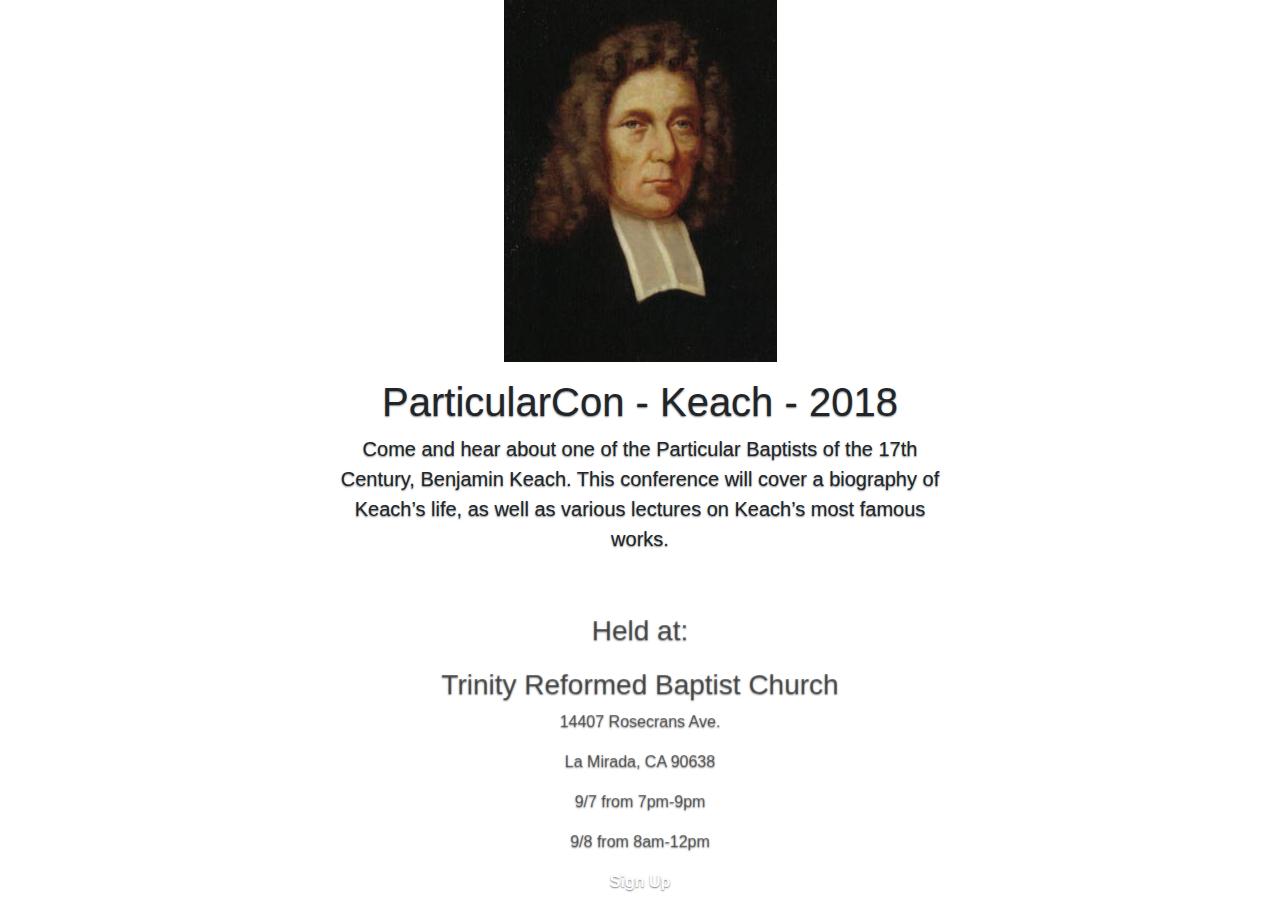
==== index.html @ 54aaaa75 "initial" ====
<!DOCTYPE html>
<html lang="en">
    <head>
        <meta charset="utf-8">
        <meta http-equiv="X-UA-Compatible" content="IE=edge">
        <meta name="viewport" content="width=device-width, initial-scale=1, shrink-to-fit=no">
        <meta name="description" content="">
        <meta name="author" content="">
        <title>Cover Template for Bootstrap</title>
        <!-- Bootstrap core CSS -->
        <link href="bootstrap/css/bootstrap.css" rel="stylesheet">
        <!-- Custom styles for this template -->
        <link href="cover.css" rel="stylesheet">
    </head>
    <body>
        <div class="site-wrapper">
            <div class="site-wrapper-inner bg-white text-center text-black-50">
                <div class="container">
                    <img src="Benjamin-Keach.jpg">
                </div>
                <div class="cover-container">
                    <div class="masthead clearfix">
                        <div class="inner">
                            <nav class="nav nav-masthead">
</nav>
                        </div>
                    </div>
                    <div class="inner cover">
                        <p></p>
                        <h1 class="cover-heading bg-white text-body"></h1>
                        <h1 class="cover-heading bg-white text-body"></h1>
                        <h1 class="cover-heading bg-white text-body"></h1>
                        <h1 class="cover-heading bg-white text-body"></h1>
                        <h1 class="cover-heading bg-white text-body"></h1>
                        <h1 class="cover-heading bg-white text-body"></h1>
                        <h1 class="cover-heading bg-white text-body"></h1>
                        <h1 class="cover-heading bg-white text-body">ParticularCon - Keach - 2018<br></h1>
                        <p class="lead text-body">Come and hear about one of the Particular Baptists of the 17th Century, Benjamin Keach. This conference will cover a biography of Keach’s life, as well as various lectures on Keach’s most famous works.</p>
                        <p class="lead text-body"></p>
                        <p class="lead text-body"></p>
                        <p><br></p>
                        <p><span style="color: inherit; font-family: inherit; font-size: 1.75rem;">Held at:</span><br></p>
                        <h3>Trinity Reformed Baptist Church</h3>
                        <p>14407 Rosecrans Ave.</p>
                        <p>La Mirada, CA 90638</p>
                        <p>9/7 from 7pm-9pm</p>
                        <p>9/8 from 8am-12pm</p>
                        <p></p>
                        <a href="https://goo.gl/forms/baJXznmFsdX6xf2s1" target="_blank"></a>
                        <p style="color:black;font-weight:bold"><a href="https://goo.gl/forms/baJXznmFsdX6xf2s1" target="_blank">Sign Up</a></p>
                    </div>
                    <div class="mastfoot">
                        <div class="inner">
</div>
                    </div>
                </div>
            </div>
        </div>
        <!-- Bootstrap core JavaScript
    ================================================== -->
        <!-- Placed at the end of the document so the pages load faster -->
        <script src="assets/js/jquery.min.js"></script>
        <script src="assets/js/popper.js"></script>
        <script src="bootstrap/js/bootstrap.min.js"></script>
    </body>
</html>
---- cover.css ----
/*
 * Globals
 */
/* Links */
a,
a:focus,
a:hover {
    color: #fff;
}

/* Custom default button */
.btn-secondary,
.btn-secondary:hover,
.btn-secondary:focus {
    color: #333;
    text-shadow: none; /* Prevent inheritance from `body` */
    background-color: #fff;
    border: .05rem solid #fff;
}

/*
 * Base structure
 */
html,
body {
    height: 100%;
    background-color: #333;
}

body {
    color: #fff;
    text-align: center;
    text-shadow: 0 .05rem .1rem rgba(0,0,0,.5);
}

/* Extra markup and styles for table-esque vertical and horizontal centering */
.site-wrapper {
    display: table;
    width: 100%;
    height: 100%; /* For at least Firefox */
    min-height: 100%;
    -webkit-box-shadow: inset 0 0 5rem rgba(0,0,0,.5);
    box-shadow: inset 0 0 5rem rgba(0,0,0,.5);
}

.site-wrapper-inner {
    display: table-cell;
    vertical-align: top;
}

.cover-container {
    margin-right: auto;
    margin-left: auto;
}

/* Padding for spacing */
.inner {
    padding: 2rem;
}

/*
 * Header
 */
.masthead {
    margin-bottom: 2rem;
}

.masthead-brand {
    margin-bottom: 0;
}

.nav-masthead .nav-link {
    padding: .25rem 0;
    font-weight: bold;
    color: rgba(255,255,255,.5);
    background-color: transparent;
    border-bottom: .25rem solid transparent;
}

.nav-masthead .nav-link:hover,
.nav-masthead .nav-link:focus {
    border-bottom-color: rgba(255,255,255,.25);
}

.nav-masthead .nav-link + .nav-link {
    margin-left: 1rem;
}

.nav-masthead .active {
    color: #fff;
    border-bottom-color: #fff;
}

@media (min-width: 48em) {
    .masthead-brand {
        float: left;
    }

    .nav-masthead {
        float: right;
    }
}

/*
 * Cover
 */
.cover {
    padding: 0 1.5rem;
}

.cover .btn-lg {
    padding: .75rem 1.25rem;
    font-weight: bold;
}

/*
 * Footer
 */
.mastfoot {
    color: rgba(255,255,255,.5);
}

/*
 * Affix and center
 */
@media (min-width: 40em) {
    /* Pull out the header and footer */
    .masthead {
        position: fixed;
        top: 0;
    }

    .mastfoot {
        position: fixed;
        bottom: 0;
    }

    /* Start the vertical centering */
    .site-wrapper-inner {
        vertical-align: middle;
    }

    /* Handle the widths */
    .masthead,
    .mastfoot,
    .cover-container {
        width: 100%; /* Must be percentage or pixels for horizontal alignment */
    }
}

@media (min-width: 62em) {
    .masthead,
    .mastfoot,
    .cover-container {
        width: 42rem;
    }
}
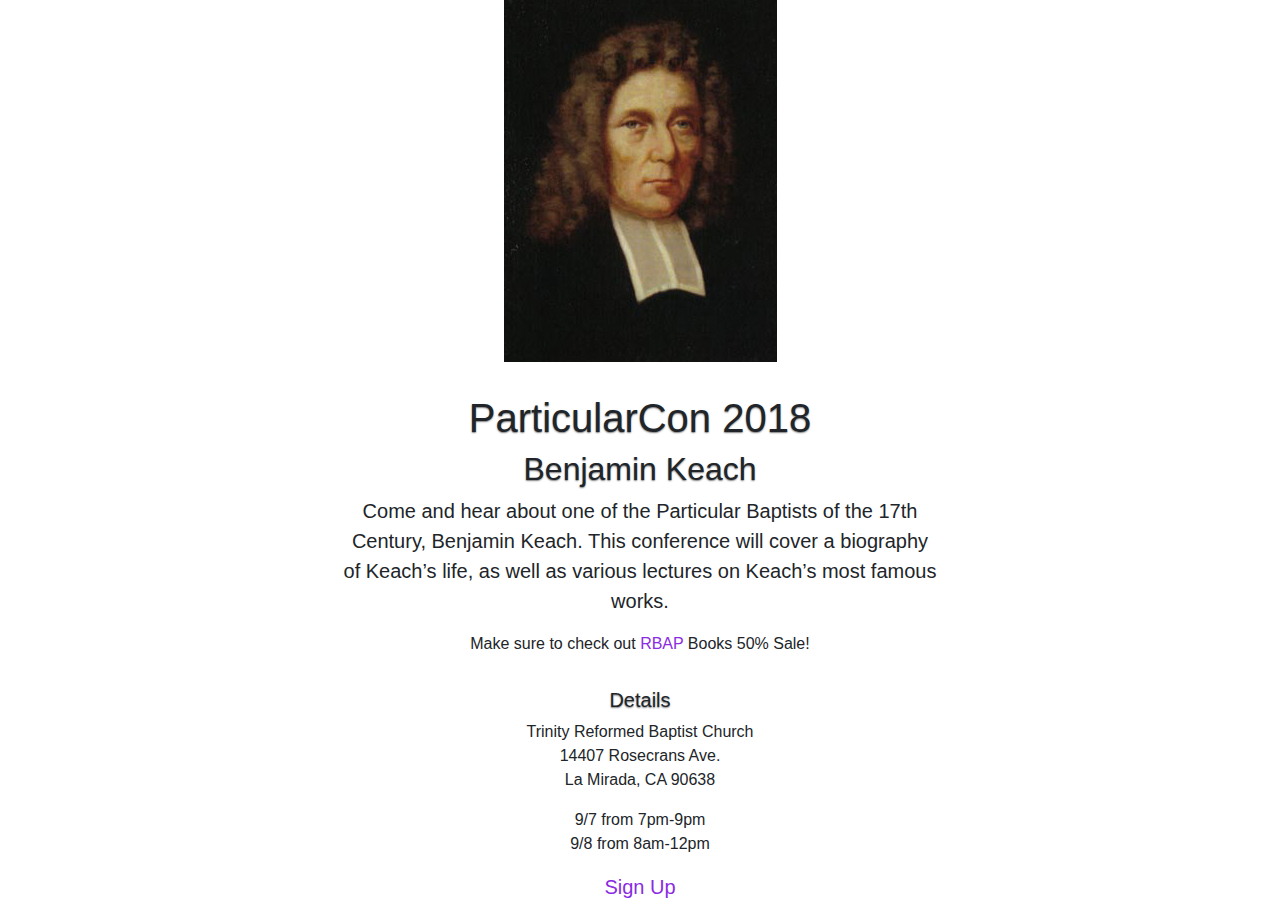
==== commit 015cd6c5: "Simplified markup and styles" ====
--- a/index.html
+++ b/index.html
@@ -1,66 +1,37 @@
 <!DOCTYPE html>
 <html lang="en">
-    <head>
-        <meta charset="utf-8">
-        <meta http-equiv="X-UA-Compatible" content="IE=edge">
-        <meta name="viewport" content="width=device-width, initial-scale=1, shrink-to-fit=no">
-        <meta name="description" content="">
-        <meta name="author" content="">
-        <title>Cover Template for Bootstrap</title>
-        <!-- Bootstrap core CSS -->
-        <link href="bootstrap/css/bootstrap.css" rel="stylesheet">
-        <!-- Custom styles for this template -->
-        <link href="cover.css" rel="stylesheet">
-    </head>
-    <body>
-        <div class="site-wrapper">
-            <div class="site-wrapper-inner bg-white text-center text-black-50">
-                <div class="container">
-                    <img src="Benjamin-Keach.jpg">
-                </div>
-                <div class="cover-container">
-                    <div class="masthead clearfix">
-                        <div class="inner">
-                            <nav class="nav nav-masthead">
-</nav>
-                        </div>
-                    </div>
-                    <div class="inner cover">
-                        <p></p>
-                        <h1 class="cover-heading bg-white text-body"></h1>
-                        <h1 class="cover-heading bg-white text-body"></h1>
-                        <h1 class="cover-heading bg-white text-body"></h1>
-                        <h1 class="cover-heading bg-white text-body"></h1>
-                        <h1 class="cover-heading bg-white text-body"></h1>
-                        <h1 class="cover-heading bg-white text-body"></h1>
-                        <h1 class="cover-heading bg-white text-body"></h1>
-                        <h1 class="cover-heading bg-white text-body">ParticularCon - Keach - 2018<br></h1>
-                        <p class="lead text-body">Come and hear about one of the Particular Baptists of the 17th Century, Benjamin Keach. This conference will cover a biography of Keach’s life, as well as various lectures on Keach’s most famous works.</p>
-                        <p class="lead text-body"></p>
-                        <p class="lead text-body"></p>
-                        <p><br></p>
-                        <p><span style="color: inherit; font-family: inherit; font-size: 1.75rem;">Held at:</span><br></p>
-                        <h3>Trinity Reformed Baptist Church</h3>
-                        <p>14407 Rosecrans Ave.</p>
-                        <p>La Mirada, CA 90638</p>
-                        <p>9/7 from 7pm-9pm</p>
-                        <p>9/8 from 8am-12pm</p>
-                        <p></p>
-                        <a href="https://goo.gl/forms/baJXznmFsdX6xf2s1" target="_blank"></a>
-                        <p style="color:black;font-weight:bold"><a href="https://goo.gl/forms/baJXznmFsdX6xf2s1" target="_blank">Sign Up</a></p>
-                    </div>
-                    <div class="mastfoot">
-                        <div class="inner">
-</div>
-                    </div>
-                </div>
-            </div>
-        </div>
-        <!-- Bootstrap core JavaScript
-    ================================================== -->
-        <!-- Placed at the end of the document so the pages load faster -->
-        <script src="assets/js/jquery.min.js"></script>
-        <script src="assets/js/popper.js"></script>
-        <script src="bootstrap/js/bootstrap.min.js"></script>
-    </body>
-</html>+<head>
+	<meta charset="utf-8">
+	<meta http-equiv="X-UA-Compatible" content="IE=edge">
+	<meta name="viewport" content="width=device-width, initial-scale=1, shrink-to-fit=no">
+	<title>Particular Baptists</title>
+	<!-- Bootstrap core CSS -->
+	<link href="bootstrap/css/bootstrap.css" rel="stylesheet">
+	<!-- Custom styles for this template -->
+	<link href="styles.css" rel="stylesheet">
+</head>
+<body class="bg-white text-black">
+	<div class="container main text-center">
+		<img src="Benjamin-Keach.jpg">
+		<h1>ParticularCon 2018</h1>
+		<h2>Benjamin Keach</h2>
+		<p class="lead">Come and hear about one of the Particular Baptists of the 17th Century, Benjamin Keach. This conference will cover a biography of Keach’s life, as well as various lectures on Keach’s most famous works.</p>
+		<p>Make sure to check out <a class="link" href="http://rbap.net" target="_blank">RBAP </a>Books 50% Sale!</p>
+
+		<h5>Details</h5>
+		<address>
+			Trinity Reformed Baptist Church<br>
+			14407 Rosecrans Ave.<br>
+			La Mirada, CA 90638
+		</address>
+		<p>
+			9/7 from 7pm-9pm<br>
+			9/8 from 8am-12pm
+		</p>
+		<p class="lead"><a class="link" href="https://goo.gl/forms/baJXznmFsdX6xf2s1" target="_blank">Sign Up</a></p>
+	</div>
+	<script src="assets/js/jquery.min.js"></script>
+	<script src="assets/js/popper.js"></script>
+	<script src="bootstrap/js/bootstrap.min.js"></script>
+</body>
+</html>
--- a/styles.css
+++ b/styles.css
@@ -0,0 +1,35 @@
+/* Links */
+a,
+a:focus,
+a:hover {
+    color: blueviolet;
+}
+
+h1, h5 {
+	margin-top: 2rem;
+}
+
+h1, h2, h5 {
+	text-shadow: 0 .05rem .1rem rgba(0,0,0,.5);
+}
+
+.link {
+    color: blueviolet;
+}
+
+.main {
+	padding: 0 39px;
+}
+
+@media (min-width: 40em) {
+    /* Handle the widths */
+    .main {
+        width: 100%; /* Must be percentage or pixels for horizontal alignment */
+    }
+}
+
+@media (min-width: 62em) {
+    .main {
+        width: 42rem;
+    }
+}
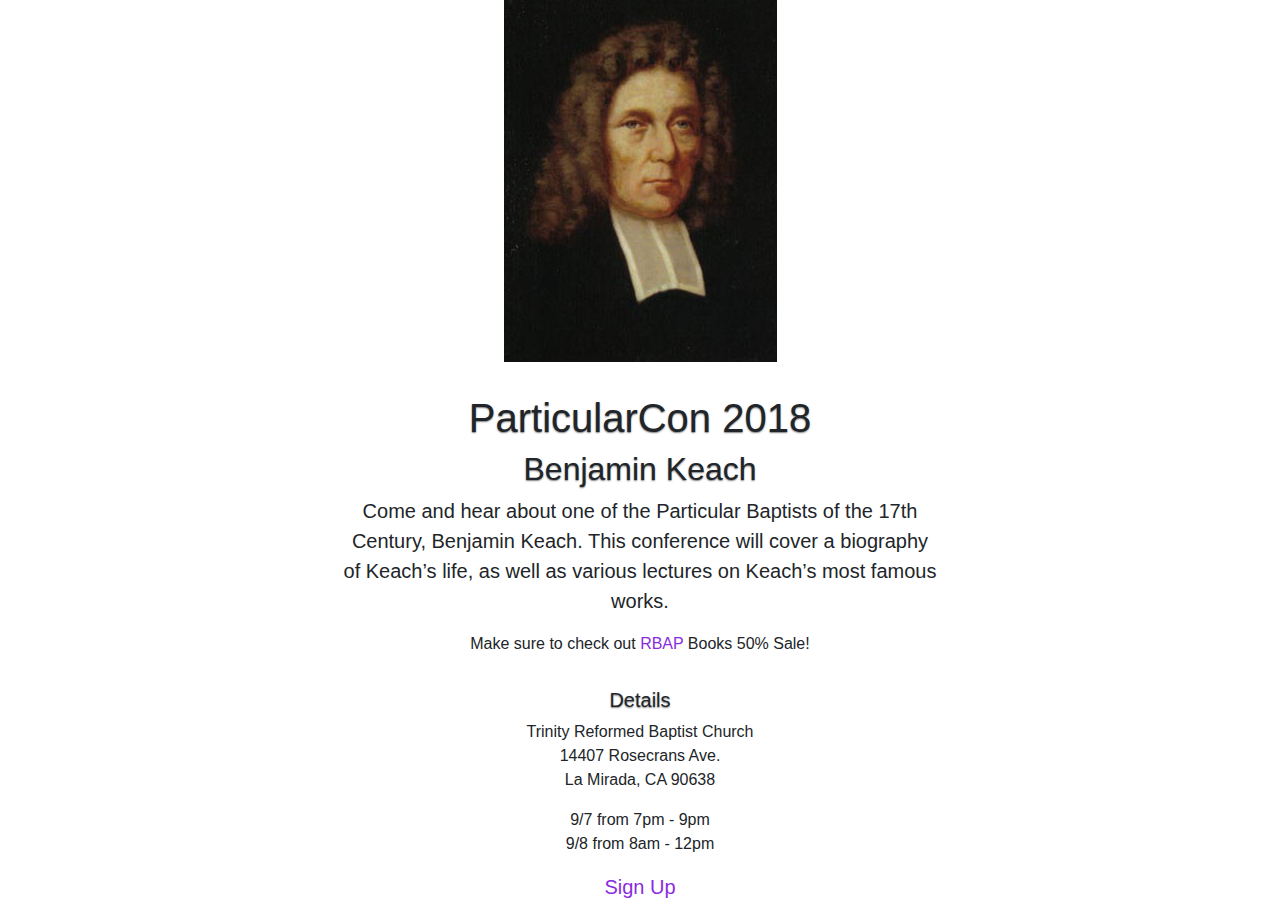
==== commit 1147420a: "Add time markup" ====
--- a/index.html
+++ b/index.html
@@ -25,8 +25,8 @@
 			La Mirada, CA 90638
 		</address>
 		<p>
-			9/7 from 7pm-9pm<br>
-			9/8 from 8am-12pm
+			<time datetime="2018-09-07">9/7</time> from <time datetime="2018-09-07T19:00:00.000-0700">7pm</time> - <time datetime="2018-09-07T21:00:00.000-0700">9pm</time><br>
+			<time datetime="2018-09-08">9/8</time> from <time datetime="2018-09-08T08:00:00.000-0700">8am</time> - <time datetime="2018-09-08T12:00:00.000-0700">12pm</time>
 		</p>
 		<p class="lead"><a class="link" href="https://goo.gl/forms/baJXznmFsdX6xf2s1" target="_blank">Sign Up</a></p>
 	</div>
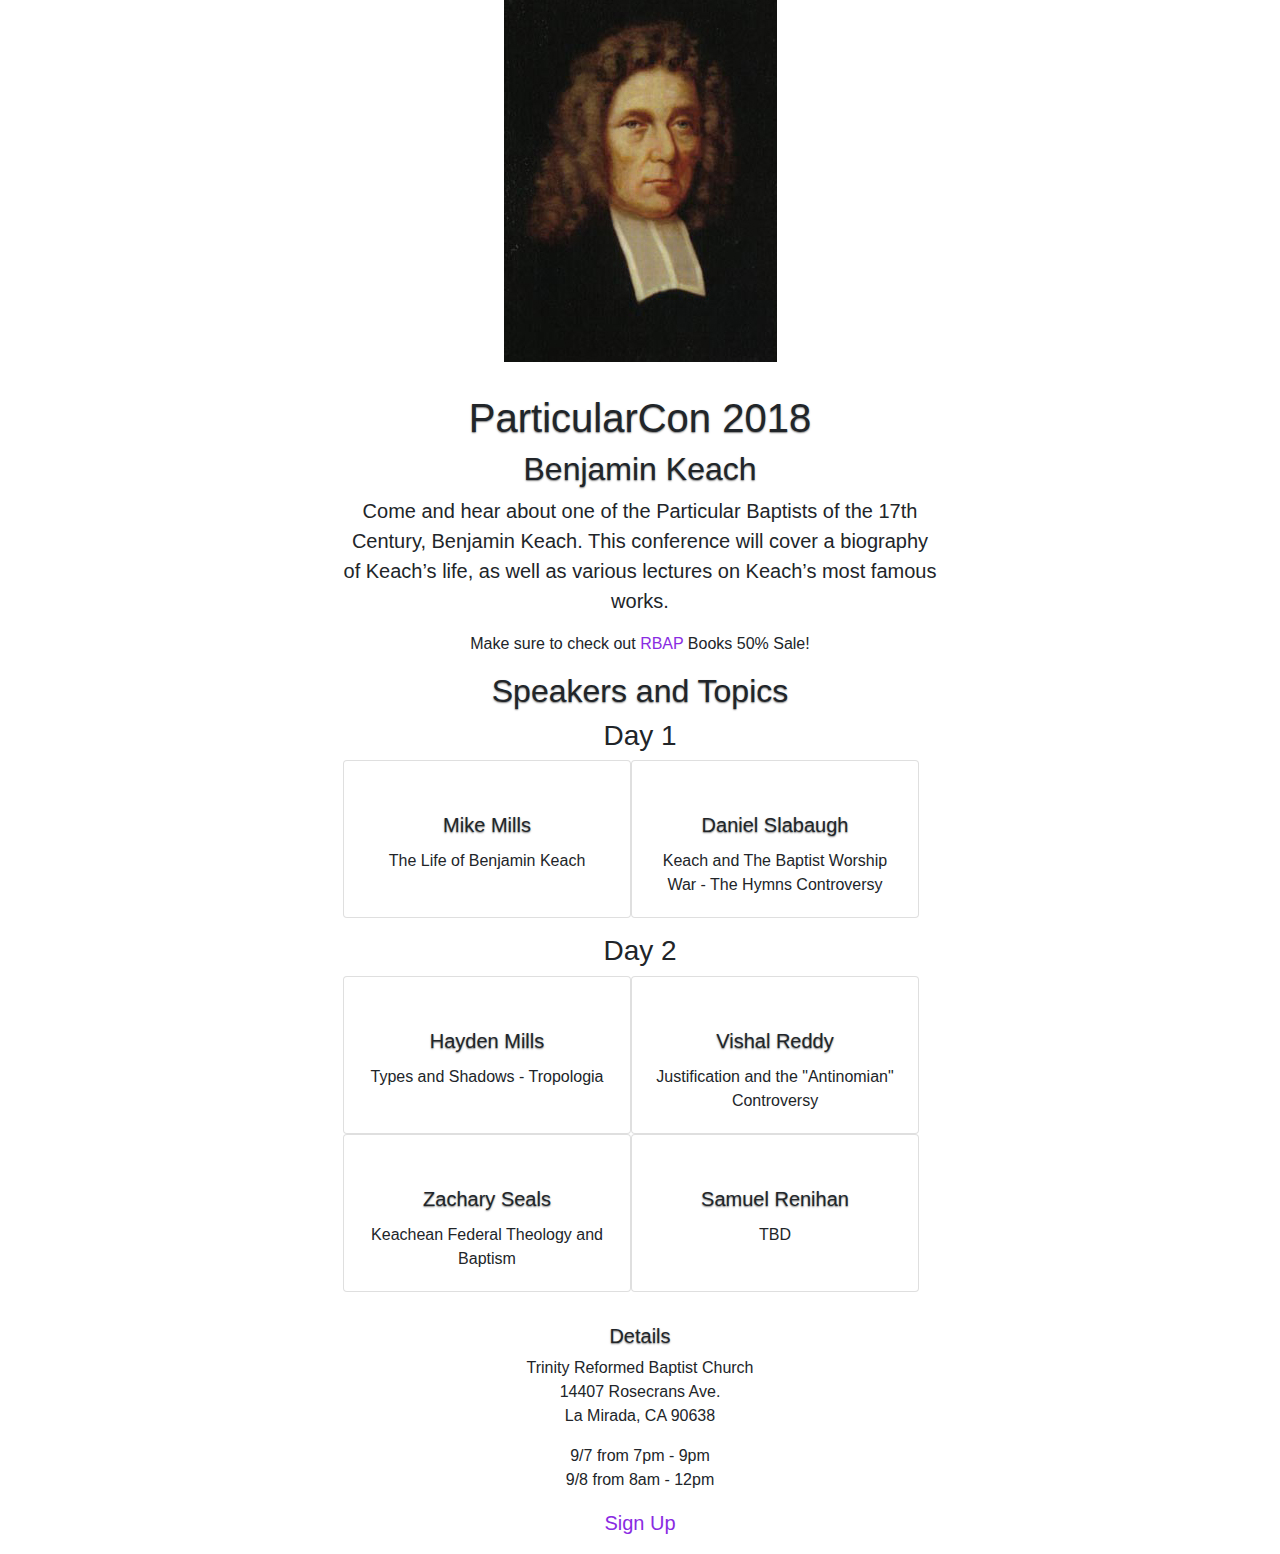
==== commit 1fec4296: "Adding Speakers and Source Formatting" ====
--- a/index.html
+++ b/index.html
@@ -1,5 +1,6 @@
 <!DOCTYPE html>
 <html lang="en">
+
 <head>
 	<meta charset="utf-8">
 	<meta http-equiv="X-UA-Compatible" content="IE=edge">
@@ -10,28 +11,90 @@
 	<!-- Custom styles for this template -->
 	<link href="styles.css" rel="stylesheet">
 </head>
+
 <body class="bg-white text-black">
 	<div class="container main text-center">
 		<img src="Benjamin-Keach.jpg">
 		<h1>ParticularCon 2018</h1>
 		<h2>Benjamin Keach</h2>
-		<p class="lead">Come and hear about one of the Particular Baptists of the 17th Century, Benjamin Keach. This conference will cover a biography of Keach’s life, as well as various lectures on Keach’s most famous works.</p>
-		<p>Make sure to check out <a class="link" href="http://rbap.net" target="_blank">RBAP </a>Books 50% Sale!</p>
+		<p class="lead">Come and hear about one of the Particular Baptists of the 17th Century, Benjamin Keach. This conference will cover a biography
+			of Keach’s life, as well as various lectures on Keach’s most famous works.</p>
+		<p>Make sure to check out
+			<a class="link" href="http://rbap.net" target="_blank">RBAP </a>Books 50% Sale!</p>
+
+		<h2>Speakers and Topics</h2>
+		<div class="container-fluid">
+			<div class="h3">Day 1</div>
+			<div class="row">
+				<div class="card" style="width: 18rem;">
+					<div class="card-body">
+						<h5 class="card-title">Mike Mills</h5>
+						<p class="card-text">The Life of Benjamin Keach</p>
+					</div>
+				</div>
+				<div class="card" style="width: 18rem;">
+					<div class="card-body">
+						<h5 class="card-title">Daniel Slabaugh</h5>
+						<p class="card-text">Keach and The Baptist Worship War - The Hymns Controversy</p>
+					</div>
+				</div>
+			</div>
+		</div>
+		<div class="container-fluid">
+			<p></p>
+			<p></p>
+			<p></p>
+			<div class="h3">Day 2</div>
+			<div class="row">
+				<div class="card" style="width: 18rem;">
+					<div class="card-body">
+						<h5 class="card-title">Hayden Mills</h5>
+						<p class="card-text">Types and Shadows - Tropologia</p>
+					</div>
+				</div>
+				<div class="card" style="width: 18rem;">
+					<div class="card-body">
+						<h5 class="card-title">Vishal Reddy</h5>
+						<p class="card-text">Justification and the "Antinomian" Controversy</p>
+					</div>
+				</div>
+				<div class="card" style="width: 18rem;">
+					<div class="card-body">
+						<h5 class="card-title">Zachary Seals</h5>
+						<p class="card-text">Keachean Federal Theology and Baptism</p>
+					</div>
+				</div>
+				<div class="card" style="width: 18rem;">
+					<div class="card-body">
+						<h5 class="card-title">Samuel Renihan</h5>
+						<p class="card-text">TBD</p>
+					</div>
+				</div>
+			</div>
+		</div>
 
 		<h5>Details</h5>
 		<address>
-			Trinity Reformed Baptist Church<br>
-			14407 Rosecrans Ave.<br>
-			La Mirada, CA 90638
+			Trinity Reformed Baptist Church
+			<br> 14407 Rosecrans Ave.
+			<br> La Mirada, CA 90638
 		</address>
 		<p>
-			<time datetime="2018-09-07">9/7</time> from <time datetime="2018-09-07T19:00:00.000-0700">7pm</time> - <time datetime="2018-09-07T21:00:00.000-0700">9pm</time><br>
-			<time datetime="2018-09-08">9/8</time> from <time datetime="2018-09-08T08:00:00.000-0700">8am</time> - <time datetime="2018-09-08T12:00:00.000-0700">12pm</time>
+			<time datetime="2018-09-07">9/7</time> from
+			<time datetime="2018-09-07T19:00:00.000-0700">7pm</time> -
+			<time datetime="2018-09-07T21:00:00.000-0700">9pm</time>
+			<br>
+			<time datetime="2018-09-08">9/8</time> from
+			<time datetime="2018-09-08T08:00:00.000-0700">8am</time> -
+			<time datetime="2018-09-08T12:00:00.000-0700">12pm</time>
 		</p>
-		<p class="lead"><a class="link" href="https://goo.gl/forms/baJXznmFsdX6xf2s1" target="_blank">Sign Up</a></p>
+		<p class="lead">
+			<a class="link" href="https://goo.gl/forms/baJXznmFsdX6xf2s1" target="_blank">Sign Up</a>
+		</p>
 	</div>
 	<script src="assets/js/jquery.min.js"></script>
 	<script src="assets/js/popper.js"></script>
 	<script src="bootstrap/js/bootstrap.min.js"></script>
 </body>
-</html>
+
+</html>